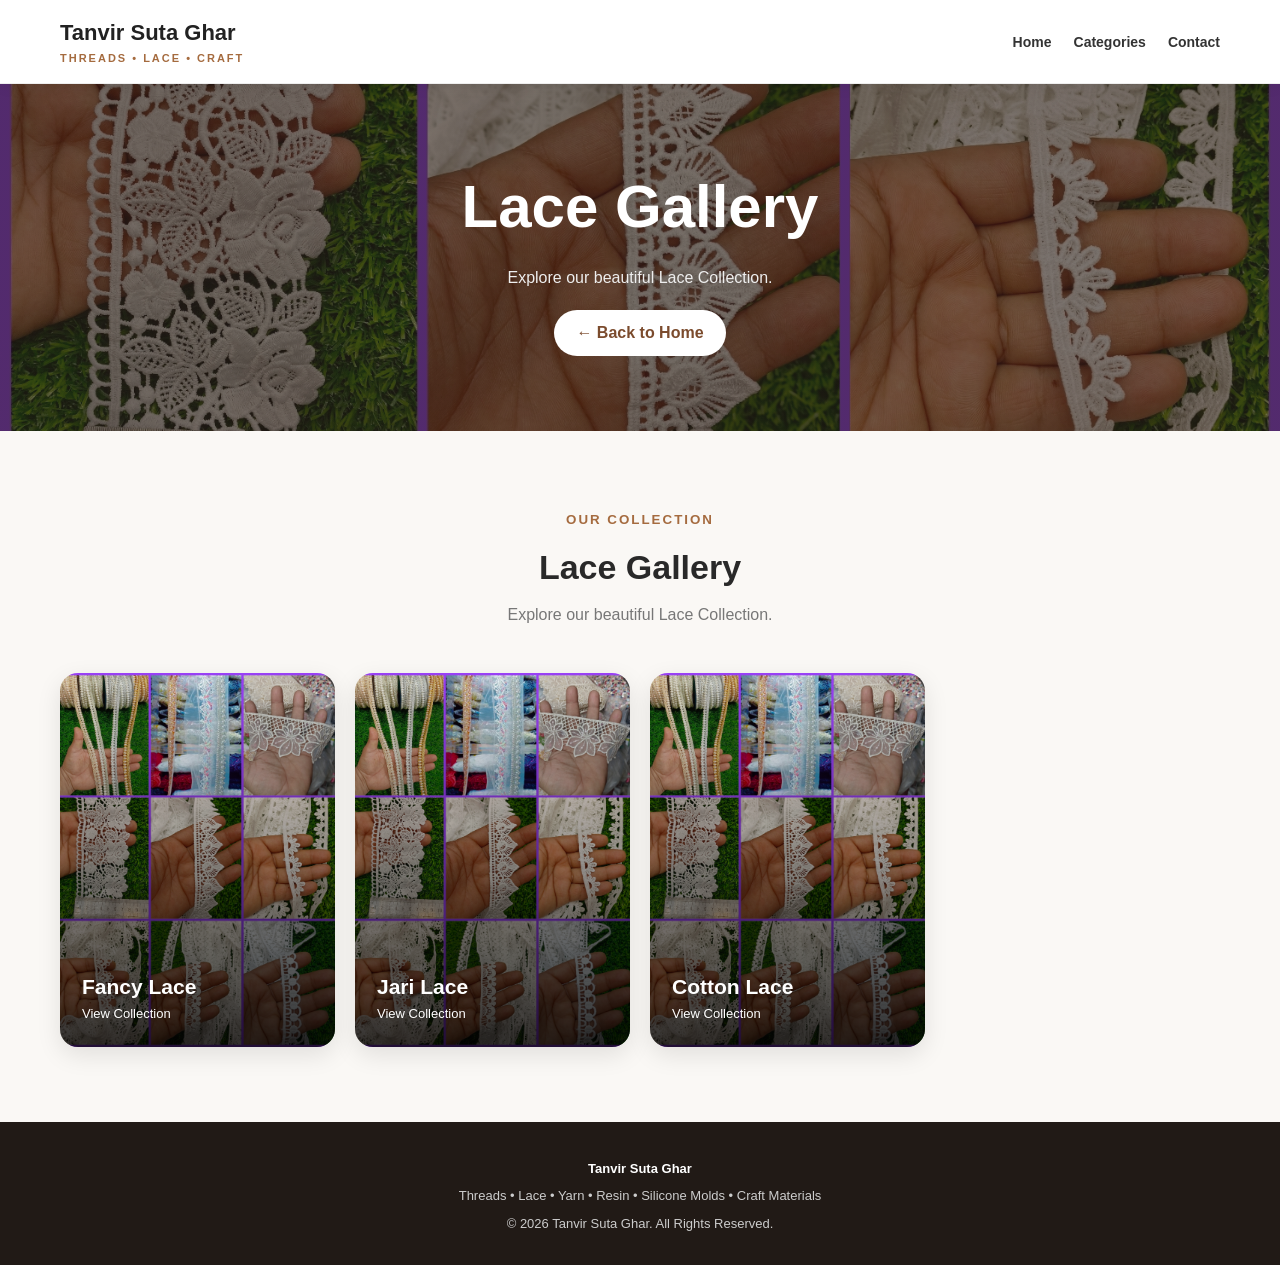
==== category.html @ 98649071 "Create category.html" ====
<!DOCTYPE html>
<html lang="en">

<head>

<meta charset="UTF-8">

<meta name="viewport"
content="width=device-width, initial-scale=1.0">

<title>Tanvir Suta Ghar</title>

<link rel="stylesheet" href="style.css">

</head>


<body>


<header>

<nav class="navbar">

<a href="index.html" class="logo">

Tanvir Suta Ghar

<span>
THREADS • LACE • CRAFT
</span>

</a>


<ul class="nav-links">

<li>
<a href="index.html">
Home
</a>
</li>

<li>
<a href="index.html#categories">
Categories
</a>
</li>

<li>
<a href="index.html#contact">
Contact
</a>
</li>

</ul>

</nav>

</header>



<section class="page-hero">

<h1 id="pageTitle">
Collection
</h1>

<p id="pageDescription">
Explore our product collection.
</p>

<a href="index.html"
class="back-btn">

← Back to Home

</a>

</section>



<section class="section">


<div class="section-title">

<small>
OUR COLLECTION
</small>

<h2 id="galleryTitle">
Products
</h2>

<p id="galleryDescription">
Explore our products.
</p>

</div>



<div
id="subCategories"
class="category-grid">
</div>



<div
id="gallery"
class="gallery-grid">
</div>


</section>



<footer>

<p>
<strong>
Tanvir Suta Ghar
</strong>
</p>

<p>
Threads • Lace • Yarn • Resin •
Silicone Molds • Craft Materials
</p>

<p>
© 2026 Tanvir Suta Ghar.
All Rights Reserved.
</p>

</footer>



<script>


const params =
new URLSearchParams(window.location.search);

const category =
params.get("cat") || "lace";


const data = {


lace: {

title:"Lace Gallery",

description:
"Explore our beautiful Lace Collection.",

sub:true

},


thread: {

title:"Thread & Yarn",

description:
"Explore our Thread and Yarn collection.",

folder:"thread"

},


resin: {

title:"Resin Materials",

description:
"Explore our Resin Materials collection.",

folder:"resin"

},


silicone: {

title:"Silicone Molds",

description:
"Explore our Silicone Mold collection.",

folder:"silicone"

},


flowers: {

title:"Artificial Flowers",

description:
"Explore our Artificial Flowers collection.",

folder:"flowers"

},


craft: {

title:"Craft Materials",

description:
"Explore our Craft Materials collection.",

folder:"craft"

},


candle: {

title:"Candle Materials",

description:
"Explore our Candle Making Materials.",

folder:"candle"

},


gypsum: {

title:"Gypsum Items",

description:
"Explore our Gypsum Items and Molds.",

folder:"gypsum"

},


"fancy-lace": {

title:"Fancy Lace",

description:
"Beautiful Fancy Lace collection.",

folder:"lace/fancy"

},


"jari-lace": {

title:"Jari Lace",

description:
"Beautiful Jari Lace collection.",

folder:"lace/jari"

},


"cotton-lace": {

title:"Cotton Lace",

description:
"Beautiful Cotton Lace collection.",

folder:"lace/cotton"

}


};


const current =
data[category] || data.lace;


document.getElementById("pageTitle")
.innerText=current.title;


document.getElementById("pageDescription")
.innerText=current.description;


document.getElementById("galleryTitle")
.innerText=current.title;


document.getElementById("galleryDescription")
.innerText=current.description;



const sub =
document.getElementById("subCategories");


const gallery =
document.getElementById("gallery");



if(current.sub){

sub.innerHTML=`


<a
href="category.html?cat=fancy-lace"
class="category-card">

<img
src="images/lace.jpg"
alt="Fancy Lace">

<div class="category-overlay">

<h3>
Fancy Lace
</h3>

<p>
View Collection
</p>

</div>

</a>



<a
href="category.html?cat=jari-lace"
class="category-card">

<img
src="images/lace.jpg"
alt="Jari Lace">

<div class="category-overlay">

<h3>
Jari Lace
</h3>

<p>
View Collection
</p>

</div>

</a>



<a
href="category.html?cat=cotton-lace"
class="category-card">

<img
src="images/lace.jpg"
alt="Cotton Lace">

<div class="category-overlay">

<h3>
Cotton Lace
</h3>

<p>
View Collection
</p>

</div>

</a>

`;

}else{


sub.style.display="none";


gallery.innerHTML=`


<div class="gallery-card">

<img
src="images/${current.folder === "lace/fancy" || current.folder === "lace/jari" || current.folder === "lace/cotton" ? "lace.jpg" : current.folder === "thread" ? "milk_cotton.jpg" : current.folder === "resin" ? "resin.jpg" : current.folder === "silicone" ? "silicon_mold.jpg" : current.folder === "flowers" ? "flowers.jpg" : current.folder === "craft" ? "lace.jpg" : current.folder === "candle" ? "resin.jpg" : "silicon_mold.jpg"}"
alt="${current.title}">

<div class="gallery-info">

<h3>
${current.title}
</h3>

<p>
Product gallery will appear here.
</p>

</div>

</div>

`;

}


</script>


</body>

</html>
---- style.css ----
*{
margin:0;
padding:0;
box-sizing:border-box;
}

html{
scroll-behavior:smooth;
}

body{
font-family:Arial,Helvetica,sans-serif;
background:#faf8f5;
color:#292929;
line-height:1.6;
}

header{
position:sticky;
top:0;
z-index:1000;
background:rgba(255,255,255,.97);
border-bottom:1px solid #eee;
box-shadow:0 2px 15px rgba(0,0,0,.06);
}

.navbar{
max-width:1200px;
margin:auto;
padding:15px 20px;
display:flex;
align-items:center;
justify-content:space-between;
}

.logo{
text-decoration:none;
color:#222;
font-size:22px;
font-weight:800;
}

.logo span{
display:block;
color:#a56b3f;
font-size:11px;
letter-spacing:2px;
}

.nav-links{
display:flex;
gap:22px;
list-style:none;
}

.nav-links a{
text-decoration:none;
color:#333;
font-size:14px;
font-weight:600;
}

.nav-links a:hover{
color:#a56b3f;
}


/* HERO */

.hero{
min-height:570px;
display:flex;
align-items:center;

background:
linear-gradient(rgba(40,30,25,.55),rgba(40,30,25,.55)),
url("images/lace.jpg") center/cover no-repeat;
}

.hero-content{
width:100%;
max-width:1200px;
margin:auto;
padding:80px 20px;
color:white;
}

.hero-content small{
font-size:13px;
letter-spacing:3px;
text-transform:uppercase;
}

.hero h1{
font-size:clamp(40px,7vw,75px);
line-height:1.05;
margin:15px 0;
}

.hero h1 span{
color:#f0c39e;
}

.hero p{
max-width:600px;
font-size:17px;
margin-bottom:30px;
}


/* BUTTON */

.btn{
display:inline-block;
text-decoration:none;
padding:13px 25px;
border-radius:30px;
font-weight:bold;
margin-right:8px;
margin-bottom:8px;
}

.btn-primary{
background:#a56b3f;
color:white;
}

.btn-light{
background:white;
color:#333;
}


/* SECTION */

.section{
max-width:1200px;
margin:auto;
padding:75px 20px;
}

.section-title{
text-align:center;
margin-bottom:45px;
}

.section-title small{
color:#a56b3f;
font-weight:bold;
letter-spacing:2px;
text-transform:uppercase;
}

.section-title h2{
font-size:34px;
margin:8px 0;
}

.section-title p{
color:#777;
max-width:650px;
margin:auto;
}


/* CATEGORY */

.category-grid{
display:grid;
grid-template-columns:repeat(4,1fr);
gap:20px;
}

.category-card{
position:relative;
min-height:220px;
border-radius:18px;
overflow:hidden;
text-decoration:none;
color:white;
box-shadow:0 8px 25px rgba(0,0,0,.1);
}

.category-card img{
width:100%;
height:100%;
min-height:220px;
object-fit:cover;
transition:.5s;
}

.category-card:hover img{
transform:scale(1.08);
}

.category-overlay{
position:absolute;
inset:0;
display:flex;
flex-direction:column;
justify-content:flex-end;
padding:22px;

background:
linear-gradient(
transparent,
rgba(0,0,0,.78)
);
}

.category-overlay h3{
font-size:21px;
}

.category-overlay p{
font-size:13px;
}


/* PRODUCTS */

.product-grid{
display:grid;
grid-template-columns:repeat(4,1fr);
gap:20px;
}

.product-card{
background:white;
border-radius:16px;
overflow:hidden;
border:1px solid #eee;
box-shadow:0 5px 20px rgba(0,0,0,.05);
text-decoration:none;
color:#222;
}

.product-card img{
width:100%;
height:220px;
object-fit:cover;
}

.product-info{
padding:17px;
}

.product-info h3{
font-size:17px;
margin-bottom:5px;
}

.product-info p{
font-size:13px;
color:#777;
}


/* FEATURES */

.features{
display:grid;
grid-template-columns:repeat(3,1fr);
gap:20px;
}

.feature{
text-align:center;
background:white;
padding:30px 20px;
border-radius:16px;
border:1px solid #eee;
}

.feature-icon{
font-size:35px;
margin-bottom:10px;
}

.feature h3{
margin-bottom:8px;
}

.feature p{
color:#777;
font-size:14px;
}


/* ABOUT */

.about{
background:white;
}

.about-box{
max-width:850px;
margin:auto;
text-align:center;
}

.about-box small{
color:#a56b3f;
font-weight:bold;
letter-spacing:2px;
}

.about-box h2{
font-size:34px;
margin:10px 0 20px;
}

.about-box p{
color:#666;
margin-bottom:15px;
}


/* CONTACT */

.contact-box{
background:#30251f;
color:white;
border-radius:25px;
padding:55px 25px;
text-align:center;
}

.contact-box h2{
font-size:34px;
margin-bottom:10px;
}

.contact-box p{
color:#ddd;
margin-bottom:25px;
}

.contact-buttons a{
display:inline-block;
text-decoration:none;
padding:12px 22px;
border-radius:30px;
margin:5px;
font-weight:bold;
}

.whatsapp{
background:#25D366;
color:white;
}

.facebook{
background:#1877F2;
color:white;
}


/* CATEGORY PAGE */

.page-hero{
background:
linear-gradient(rgba(40,30,25,.62),rgba(40,30,25,.62)),
url("images/lace.jpg") center/cover no-repeat;

padding:75px 20px;
color:white;
text-align:center;
}

.page-hero h1{
font-size:clamp(35px,6vw,60px);
margin-bottom:10px;
}

.page-hero p{
max-width:700px;
margin:auto;
color:#eee;
}

.back-btn{
display:inline-block;
margin-top:20px;
padding:10px 22px;
background:white;
color:#7b4b2d;
border-radius:25px;
text-decoration:none;
font-weight:bold;
}


/* GALLERY */

.gallery-grid{
display:grid;
grid-template-columns:repeat(4,1fr);
gap:20px;
}

.gallery-card{
background:white;
border-radius:16px;
overflow:hidden;
border:1px solid #eee;
box-shadow:0 5px 20px rgba(0,0,0,.05);
}

.gallery-card img{
width:100%;
height:240px;
object-fit:cover;
display:block;
}

.gallery-info{
padding:15px;
}

.gallery-info h3{
font-size:16px;
}

.gallery-info p{
font-size:13px;
color:#777;
}


/* FOOTER */

footer{
background:#211a16;
color:#ccc;
text-align:center;
padding:30px 20px;
}

footer strong{
color:white;
}

footer p{
font-size:13px;
margin-top:7px;
}


/* MOBILE */

@media(max-width:900px){

.category-grid,
.product-grid,
.gallery-grid{
grid-template-columns:repeat(2,1fr);
}

.features{
grid-template-columns:1fr;
}

.nav-links{
display:none;
}

}


@media(max-width:600px){

.hero{
min-height:520px;
}

.hero-content{
padding:60px 20px;
}

.hero h1{
font-size:44px;
}

.hero p{
font-size:15px;
}

.section{
padding:55px 15px;
}

.section-title h2{
font-size:28px;
}

.category-grid,
.product-grid,
.gallery-grid{
grid-template-columns:1fr 1fr;
gap:12px;
}

.category-card,
.category-card img{
min-height:180px;
}

.category-overlay{
padding:14px;
}

.category-overlay h3{
font-size:16px;
}

.category-overlay p{
font-size:11px;
}

.product-card img,
.gallery-card img{
height:160px;
}

}
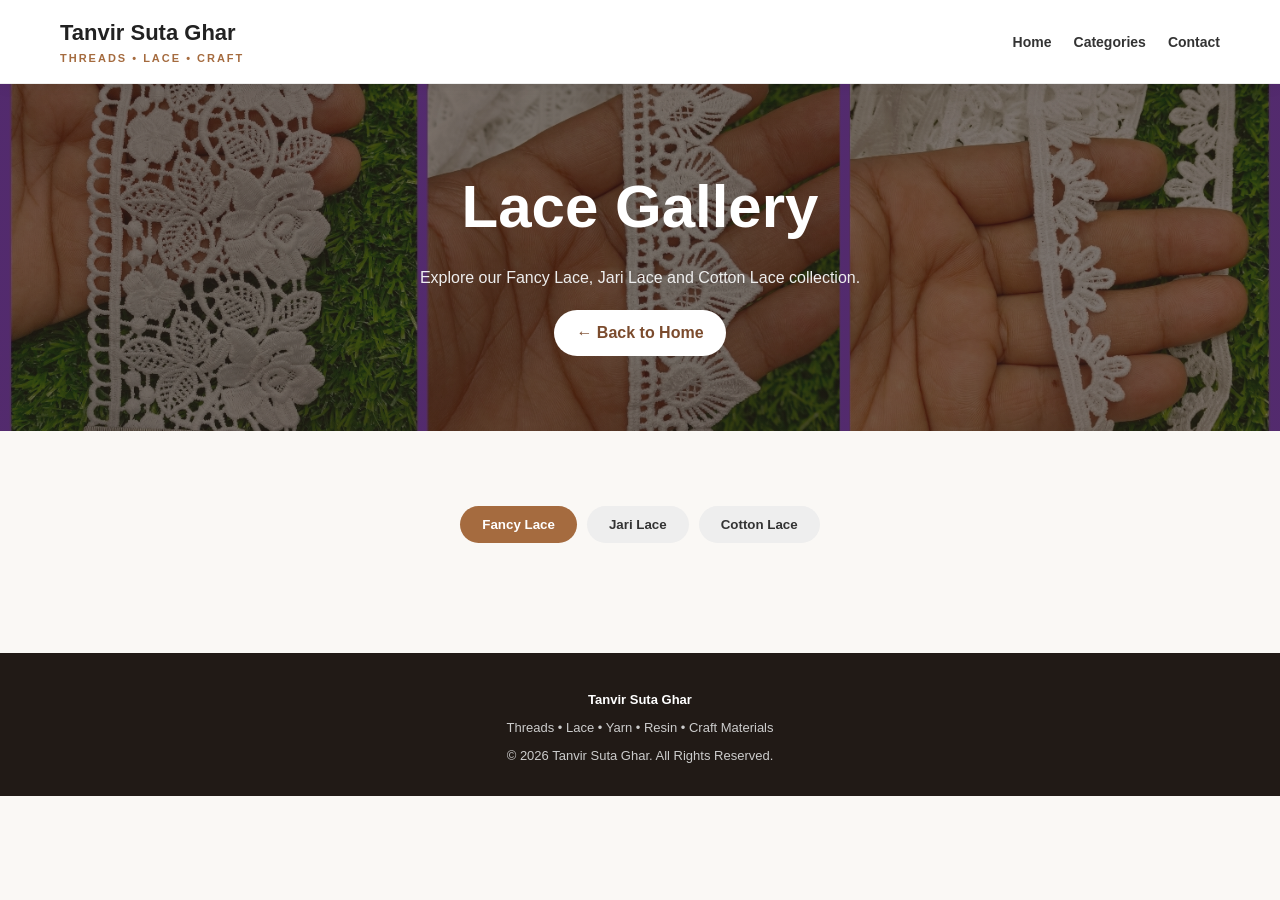
==== commit 5299502f: "Update category.html" ====
--- a/category.html
+++ b/category.html
@@ -1,16 +1,110 @@
 <!DOCTYPE html>
 <html lang="en">
-
 <head>
 
 <meta charset="UTF-8">
-
-<meta name="viewport"
-content="width=device-width, initial-scale=1.0">
-
-<title>Tanvir Suta Ghar</title>
+<meta name="viewport" content="width=device-width, initial-scale=1.0">
+
+<title>Lace Gallery | Tanvir Suta Ghar</title>
 
 <link rel="stylesheet" href="style.css">
+
+<style>
+
+.lace-tabs{
+display:flex;
+justify-content:center;
+flex-wrap:wrap;
+gap:10px;
+margin-bottom:35px;
+}
+
+.lace-tab{
+border:0;
+background:#eee;
+color:#333;
+padding:11px 22px;
+border-radius:25px;
+cursor:pointer;
+font-weight:bold;
+}
+
+.lace-tab.active{
+background:#a56b3f;
+color:white;
+}
+
+.lace-gallery{
+display:grid;
+grid-template-columns:repeat(4,1fr);
+gap:18px;
+}
+
+.lace-item{
+background:white;
+border-radius:15px;
+overflow:hidden;
+box-shadow:0 5px 18px rgba(0,0,0,.08);
+border:1px solid #eee;
+}
+
+.lace-item img{
+width:100%;
+height:240px;
+object-fit:cover;
+display:block;
+cursor:pointer;
+}
+
+.lace-info{
+padding:14px;
+}
+
+.lace-info h3{
+font-size:16px;
+margin-bottom:4px;
+}
+
+.lace-info p{
+font-size:13px;
+color:#777;
+}
+
+.empty{
+grid-column:1/-1;
+text-align:center;
+padding:50px 20px;
+background:white;
+border-radius:15px;
+color:#777;
+}
+
+@media(max-width:900px){
+.lace-gallery{
+grid-template-columns:repeat(3,1fr);
+}
+}
+
+@media(max-width:600px){
+.lace-gallery{
+grid-template-columns:repeat(2,1fr);
+gap:10px;
+}
+
+.lace-item img{
+height:180px;
+}
+
+.lace-info{
+padding:10px;
+}
+
+.lace-info h3{
+font-size:14px;
+}
+}
+
+</style>
 
 </head>
 
@@ -32,408 +126,272 @@
 
 </a>
 
-
 <ul class="nav-links">
 
 <li>
-<a href="index.html">
-Home
+<a href="index.html">Home</a>
+</li>
+
+<li>
+<a href="index.html#categories">Categories</a>
+</li>
+
+<li>
+<a href="index.html#contact">Contact</a>
+</li>
+
+</ul>
+
+</nav>
+
+</header>
+
+
+<section class="page-hero">
+
+<h1>Lace Gallery</h1>
+
+<p>
+Explore our Fancy Lace, Jari Lace and Cotton Lace collection.
+</p>
+
+<a href="index.html" class="back-btn">
+← Back to Home
 </a>
-</li>
-
-<li>
-<a href="index.html#categories">
-Categories
-</a>
-</li>
-
-<li>
-<a href="index.html#contact">
-Contact
-</a>
-</li>
-
-</ul>
-
-</nav>
-
-</header>
-
-
-
-<section class="page-hero">
-
-<h1 id="pageTitle">
-Collection
-</h1>
-
-<p id="pageDescription">
-Explore our product collection.
-</p>
-
-<a href="index.html"
-class="back-btn">
-
-← Back to Home
-
-</a>
 
 </section>
 
 
-
 <section class="section">
 
 
-<div class="section-title">
-
-<small>
-OUR COLLECTION
-</small>
-
-<h2 id="galleryTitle">
-Products
-</h2>
-
-<p id="galleryDescription">
-Explore our products.
-</p>
+<div class="lace-tabs">
+
+<button class="lace-tab active"
+onclick="showLace('fancy',this)">
+Fancy Lace
+</button>
+
+<button class="lace-tab"
+onclick="showLace('jari',this)">
+Jari Lace
+</button>
+
+<button class="lace-tab"
+onclick="showLace('cotton',this)">
+Cotton Lace
+</button>
 
 </div>
 
 
-
 <div
-id="subCategories"
-class="category-grid">
+id="laceGallery"
+class="lace-gallery">
 </div>
 
 
-
-<div
-id="gallery"
-class="gallery-grid">
+</section>
+
+
+<footer>
+
+<p>
+<strong>Tanvir Suta Ghar</strong>
+</p>
+
+<p>
+Threads • Lace • Yarn • Resin • Craft Materials
+</p>
+
+<p>
+© 2026 Tanvir Suta Ghar. All Rights Reserved.
+</p>
+
+</footer>
+
+
+
+<script>
+
+
+/*
+========================================
+LACE PRODUCT LIST
+========================================
+
+শুধু এখানে নতুন ছবির নাম যোগ করবে।
+
+Example:
+
+"fancy-001.jpg"
+
+ছবিটি থাকতে হবে:
+
+images/lace/fancy/fancy-001.jpg
+*/
+
+
+const laceProducts = {
+
+
+fancy: [
+
+{
+image:"fancy-001.jpg",
+name:"Fancy Lace 001",
+price:"Contact for Price"
+},
+
+{
+image:"fancy-002.jpg",
+name:"Fancy Lace 002",
+price:"Contact for Price"
+},
+
+{
+image:"fancy-003.jpg",
+name:"Fancy Lace 003",
+price:"Contact for Price"
+}
+
+],
+
+
+jari: [
+
+{
+image:"jari-001.jpg",
+name:"Jari Lace 001",
+price:"Contact for Price"
+},
+
+{
+image:"jari-002.jpg",
+name:"Jari Lace 002",
+price:"Contact for Price"
+}
+
+],
+
+
+cotton: [
+
+{
+image:"cotton-001.jpg",
+name:"Cotton Lace 001",
+price:"Contact for Price"
+},
+
+{
+image:"cotton-002.jpg",
+name:"Cotton Lace 002",
+price:"Contact for Price"
+}
+
+]
+
+};
+
+
+
+function showLace(type,button){
+
+
+document
+.querySelectorAll(".lace-tab")
+.forEach(function(tab){
+
+tab.classList.remove("active");
+
+});
+
+
+button.classList.add("active");
+
+
+const gallery =
+document.getElementById("laceGallery");
+
+
+const products =
+laceProducts[type];
+
+
+if(!products || products.length===0){
+
+gallery.innerHTML=`
+
+<div class="empty">
+
+<h3>No products added yet.</h3>
+
+<p>
+Product images will appear here.
+</p>
+
 </div>
 
-
-</section>
-
-
-
-<footer>
-
-<p>
-<strong>
-Tanvir Suta Ghar
-</strong>
-</p>
-
-<p>
-Threads • Lace • Yarn • Resin •
-Silicone Molds • Craft Materials
-</p>
-
-<p>
-© 2026 Tanvir Suta Ghar.
-All Rights Reserved.
-</p>
-
-</footer>
-
-
-
-<script>
-
-
-const params =
-new URLSearchParams(window.location.search);
-
-const category =
-params.get("cat") || "lace";
-
-
-const data = {
-
-
-lace: {
-
-title:"Lace Gallery",
-
-description:
-"Explore our beautiful Lace Collection.",
-
-sub:true
-
-},
-
-
-thread: {
-
-title:"Thread & Yarn",
-
-description:
-"Explore our Thread and Yarn collection.",
-
-folder:"thread"
-
-},
-
-
-resin: {
-
-title:"Resin Materials",
-
-description:
-"Explore our Resin Materials collection.",
-
-folder:"resin"
-
-},
-
-
-silicone: {
-
-title:"Silicone Molds",
-
-description:
-"Explore our Silicone Mold collection.",
-
-folder:"silicone"
-
-},
-
-
-flowers: {
-
-title:"Artificial Flowers",
-
-description:
-"Explore our Artificial Flowers collection.",
-
-folder:"flowers"
-
-},
-
-
-craft: {
-
-title:"Craft Materials",
-
-description:
-"Explore our Craft Materials collection.",
-
-folder:"craft"
-
-},
-
-
-candle: {
-
-title:"Candle Materials",
-
-description:
-"Explore our Candle Making Materials.",
-
-folder:"candle"
-
-},
-
-
-gypsum: {
-
-title:"Gypsum Items",
-
-description:
-"Explore our Gypsum Items and Molds.",
-
-folder:"gypsum"
-
-},
-
-
-"fancy-lace": {
-
-title:"Fancy Lace",
-
-description:
-"Beautiful Fancy Lace collection.",
-
-folder:"lace/fancy"
-
-},
-
-
-"jari-lace": {
-
-title:"Jari Lace",
-
-description:
-"Beautiful Jari Lace collection.",
-
-folder:"lace/jari"
-
-},
-
-
-"cotton-lace": {
-
-title:"Cotton Lace",
-
-description:
-"Beautiful Cotton Lace collection.",
-
-folder:"lace/cotton"
-
-}
-
-
-};
-
-
-const current =
-data[category] || data.lace;
-
-
-document.getElementById("pageTitle")
-.innerText=current.title;
-
-
-document.getElementById("pageDescription")
-.innerText=current.description;
-
-
-document.getElementById("galleryTitle")
-.innerText=current.title;
-
-
-document.getElementById("galleryDescription")
-.innerText=current.description;
-
-
-
-const sub =
-document.getElementById("subCategories");
-
-
-const gallery =
-document.getElementById("gallery");
-
-
-
-if(current.sub){
-
-sub.innerHTML=`
-
-
-<a
-href="category.html?cat=fancy-lace"
-class="category-card">
+`;
+
+return;
+
+}
+
+
+gallery.innerHTML="";
+
+
+products.forEach(function(product){
+
+
+const card=document.createElement("div");
+
+card.className="lace-item";
+
+
+card.innerHTML=`
 
 <img
-src="images/lace.jpg"
-alt="Fancy Lace">
-
-<div class="category-overlay">
+src="images/lace/${type}/${product.image}"
+alt="${product.name}"
+onclick="window.open(this.src,'_blank')"
+onerror="this.parentElement.style.display='none'"
+>
+
+
+<div class="lace-info">
 
 <h3>
-Fancy Lace
+${product.name}
 </h3>
 
 <p>
-View Collection
+${product.price}
 </p>
 
 </div>
 
-</a>
-
-
-
-<a
-href="category.html?cat=jari-lace"
-class="category-card">
-
-<img
-src="images/lace.jpg"
-alt="Jari Lace">
-
-<div class="category-overlay">
-
-<h3>
-Jari Lace
-</h3>
-
-<p>
-View Collection
-</p>
-
-</div>
-
-</a>
-
-
-
-<a
-href="category.html?cat=cotton-lace"
-class="category-card">
-
-<img
-src="images/lace.jpg"
-alt="Cotton Lace">
-
-<div class="category-overlay">
-
-<h3>
-Cotton Lace
-</h3>
-
-<p>
-View Collection
-</p>
-
-</div>
-
-</a>
-
 `;
 
-}else{
-
-
-sub.style.display="none";
-
-
-gallery.innerHTML=`
-
-
-<div class="gallery-card">
-
-<img
-src="images/${current.folder === "lace/fancy" || current.folder === "lace/jari" || current.folder === "lace/cotton" ? "lace.jpg" : current.folder === "thread" ? "milk_cotton.jpg" : current.folder === "resin" ? "resin.jpg" : current.folder === "silicone" ? "silicon_mold.jpg" : current.folder === "flowers" ? "flowers.jpg" : current.folder === "craft" ? "lace.jpg" : current.folder === "candle" ? "resin.jpg" : "silicon_mold.jpg"}"
-alt="${current.title}">
-
-<div class="gallery-info">
-
-<h3>
-${current.title}
-</h3>
-
-<p>
-Product gallery will appear here.
-</p>
-
-</div>
-
-</div>
-
-`;
-
-}
+
+gallery.appendChild(card);
+
+
+});
+
+
+}
+
+
+showLace(
+"fancy",
+document.querySelector(".lace-tab")
+);
 
 
 </script>
 
 
 </body>
-
 </html>
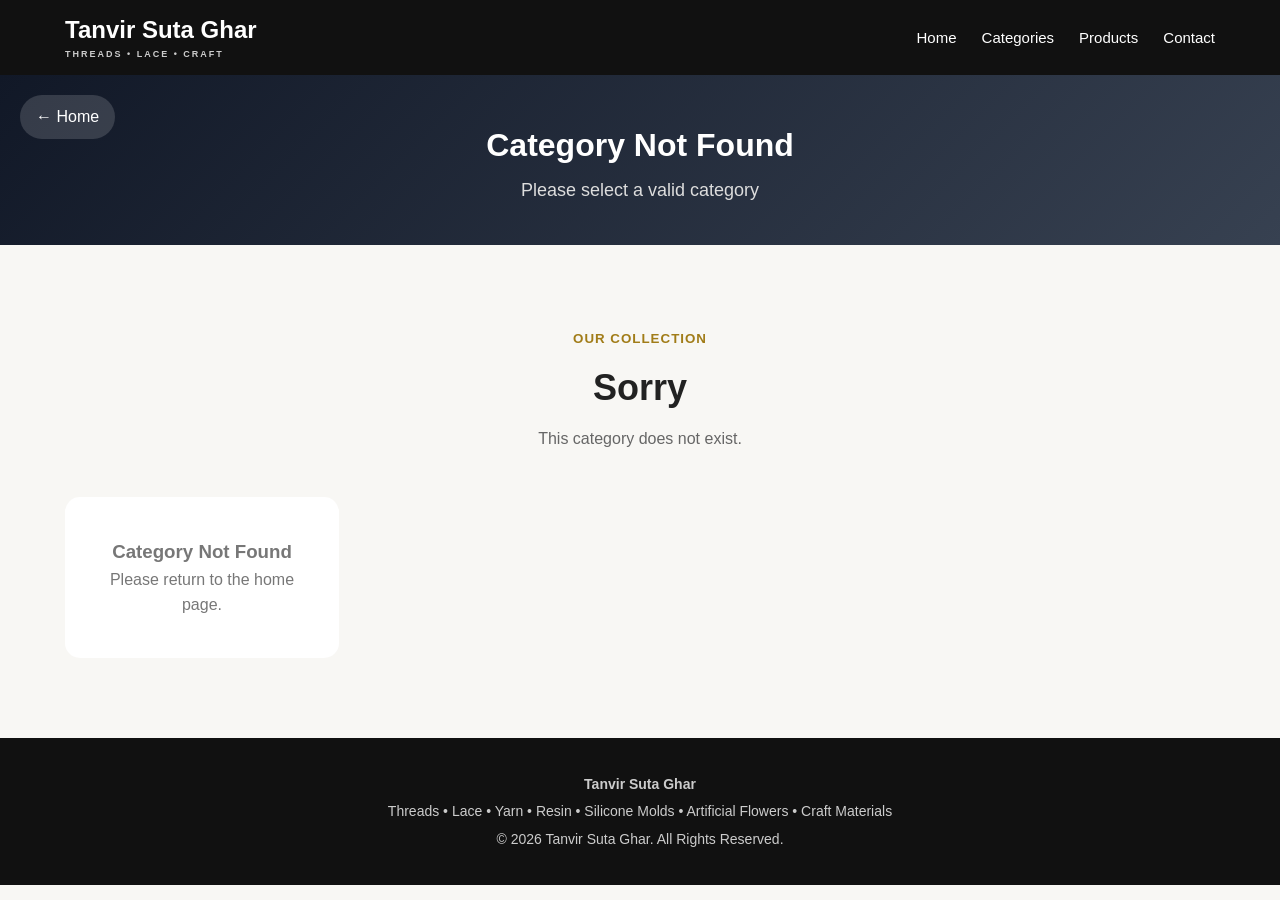
==== commit a7984b99: "Update category.html" ====
--- a/category.html
+++ b/category.html
@@ -1,116 +1,27 @@
 <!DOCTYPE html>
 <html lang="en">
+
 <head>
 
 <meta charset="UTF-8">
 <meta name="viewport" content="width=device-width, initial-scale=1.0">
 
-<title>Lace Gallery | Tanvir Suta Ghar</title>
+<title>Products | Tanvir Suta Ghar</title>
+
+<meta name="description"
+content="Tanvir Suta Ghar product collection - Threads, Yarn, Resin, Silicone Molds, Artificial Flowers, Craft Materials, Candle Materials and Gypsum Items.">
 
 <link rel="stylesheet" href="style.css">
 
-<style>
-
-.lace-tabs{
-display:flex;
-justify-content:center;
-flex-wrap:wrap;
-gap:10px;
-margin-bottom:35px;
-}
-
-.lace-tab{
-border:0;
-background:#eee;
-color:#333;
-padding:11px 22px;
-border-radius:25px;
-cursor:pointer;
-font-weight:bold;
-}
-
-.lace-tab.active{
-background:#a56b3f;
-color:white;
-}
-
-.lace-gallery{
-display:grid;
-grid-template-columns:repeat(4,1fr);
-gap:18px;
-}
-
-.lace-item{
-background:white;
-border-radius:15px;
-overflow:hidden;
-box-shadow:0 5px 18px rgba(0,0,0,.08);
-border:1px solid #eee;
-}
-
-.lace-item img{
-width:100%;
-height:240px;
-object-fit:cover;
-display:block;
-cursor:pointer;
-}
-
-.lace-info{
-padding:14px;
-}
-
-.lace-info h3{
-font-size:16px;
-margin-bottom:4px;
-}
-
-.lace-info p{
-font-size:13px;
-color:#777;
-}
-
-.empty{
-grid-column:1/-1;
-text-align:center;
-padding:50px 20px;
-background:white;
-border-radius:15px;
-color:#777;
-}
-
-@media(max-width:900px){
-.lace-gallery{
-grid-template-columns:repeat(3,1fr);
-}
-}
-
-@media(max-width:600px){
-.lace-gallery{
-grid-template-columns:repeat(2,1fr);
-gap:10px;
-}
-
-.lace-item img{
-height:180px;
-}
-
-.lace-info{
-padding:10px;
-}
-
-.lace-info h3{
-font-size:14px;
-}
-}
-
-</style>
-
 </head>
 
 
 <body>
 
+
+<!-- =========================
+     NAVIGATION
+========================= -->
 
 <header>
 
@@ -126,6 +37,7 @@
 
 </a>
 
+
 <ul class="nav-links">
 
 <li>
@@ -137,6 +49,10 @@
 </li>
 
 <li>
+<a href="index.html#products">Products</a>
+</li>
+
+<li>
 <a href="index.html#contact">Contact</a>
 </li>
 
@@ -147,53 +63,71 @@
 </header>
 
 
-<section class="page-hero">
-
-<h1>Lace Gallery</h1>
-
-<p>
-Explore our Fancy Lace, Jari Lace and Cotton Lace collection.
-</p>
+
+<!-- =========================
+     PAGE HERO
+========================= -->
+
+<section class="gallery-header">
 
 <a href="index.html" class="back-btn">
-← Back to Home
+← Home
 </a>
 
+<h1 id="pageTitle">
+Product Collection
+</h1>
+
+<p id="pageSubtitle">
+Tanvir Suta Ghar
+</p>
+
 </section>
 
 
+
+<!-- =========================
+     PRODUCTS
+========================= -->
+
 <section class="section">
 
 
-<div class="lace-tabs">
-
-<button class="lace-tab active"
-onclick="showLace('fancy',this)">
-Fancy Lace
-</button>
-
-<button class="lace-tab"
-onclick="showLace('jari',this)">
-Jari Lace
-</button>
-
-<button class="lace-tab"
-onclick="showLace('cotton',this)">
-Cotton Lace
-</button>
-
-</div>
-
-
-<div
-id="laceGallery"
-class="lace-gallery">
+<div class="section-title">
+
+<small>Our Collection</small>
+
+<h2 id="collectionTitle">
+Products
+</h2>
+
+<p id="collectionDescription">
+Explore our product collection.
+</p>
+
+</div>
+
+
+
+<div id="productGallery" class="lace-grid">
+
+<div class="empty-category">
+
+Loading products...
+
+</div>
+
 </div>
 
 
 </section>
 
 
+
+<!-- =========================
+     FOOTER
+========================= -->
+
 <footer>
 
 <p>
@@ -201,7 +135,8 @@
 </p>
 
 <p>
-Threads • Lace • Yarn • Resin • Craft Materials
+Threads • Lace • Yarn • Resin • Silicone Molds •
+Artificial Flowers • Craft Materials
 </p>
 
 <p>
@@ -215,119 +150,287 @@
 <script>
 
 
-/*
-========================================
-LACE PRODUCT LIST
-========================================
-
-শুধু এখানে নতুন ছবির নাম যোগ করবে।
-
-Example:
-
-"fancy-001.jpg"
-
-ছবিটি থাকতে হবে:
-
-images/lace/fancy/fancy-001.jpg
-*/
-
-
-const laceProducts = {
-
-
-fancy: [
-
+/* =========================================
+   CATEGORY INFORMATION
+========================================= */
+
+
+const categoryData = {
+
+thread: {
+
+title: "Thread & Yarn",
+
+description:
+"Explore our collection of quality threads and yarn.",
+
+folder:
+"thread"
+
+},
+
+
+resin: {
+
+title: "Resin Materials",
+
+description:
+"Quality materials for resin crafts and creative work.",
+
+folder:
+"resin"
+
+},
+
+
+silicone: {
+
+title: "Silicone Molds",
+
+description:
+"Different shapes and designs for creative projects.",
+
+folder:
+"silicone"
+
+},
+
+
+flowers: {
+
+title: "Artificial Flowers",
+
+description:
+"Beautiful decorative artificial flowers.",
+
+folder:
+"flowers"
+
+},
+
+
+craft: {
+
+title: "Craft Materials",
+
+description:
+"Creative materials for your craft projects.",
+
+folder:
+"craft"
+
+},
+
+
+candle: {
+
+title: "Candle Materials",
+
+description:
+"Materials and supplies for creative candle making.",
+
+folder:
+"candle"
+
+},
+
+
+gypsum: {
+
+title: "Gypsum Items",
+
+description:
+"Molds and decorative gypsum items.",
+
+folder:
+"gypsum"
+
+}
+
+};
+
+
+
+/* =========================================
+   GET CATEGORY FROM URL
+========================================= */
+
+
+const params =
+new URLSearchParams(window.location.search);
+
+const category =
+params.get("cat");
+
+
+const data =
+categoryData[category];
+
+
+
+/* =========================================
+   INVALID CATEGORY
+========================================= */
+
+
+if(!data){
+
+document.getElementById("pageTitle").textContent =
+"Category Not Found";
+
+document.getElementById("pageSubtitle").textContent =
+"Please select a valid category";
+
+document.getElementById("collectionTitle").textContent =
+"Sorry";
+
+document.getElementById("collectionDescription").textContent =
+"This category does not exist.";
+
+document.getElementById("productGallery").innerHTML = `
+
+<div class="empty-category">
+
+<h3>Category Not Found</h3>
+
+<p>
+Please return to the home page.
+</p>
+
+</div>
+
+`;
+
+}
+
+
+
+/* =========================================
+   LOAD CATEGORY
+========================================= */
+
+
+else{
+
+
+document.title =
+data.title + " | Tanvir Suta Ghar";
+
+
+document.getElementById("pageTitle").textContent =
+data.title;
+
+
+document.getElementById("pageSubtitle").textContent =
+"Tanvir Suta Ghar";
+
+
+document.getElementById("collectionTitle").textContent =
+data.title;
+
+
+document.getElementById("collectionDescription").textContent =
+data.description;
+
+
+
+loadProducts(
+data.folder
+);
+
+}
+
+
+
+/* =========================================
+   LOAD PRODUCTS FROM GITHUB
+========================================= */
+
+
+async function loadProducts(folder){
+
+const gallery =
+document.getElementById("productGallery");
+
+
+try{
+
+
+const apiUrl =
+`https://api.github.com/repos/Rocky-Rumi/Tanvir-Suta-Ghar-/contents/${folder}`;
+
+
+const response =
+await fetch(apiUrl);
+
+
+if(!response.ok){
+
+throw new Error(
+"Folder not found"
+);
+
+}
+
+
+const files =
+await response.json();
+
+
+
+/* ONLY IMAGE FILES */
+
+const images =
+files
+
+.filter(function(file){
+
+return (
+
+file.type === "file" &&
+
+/\.(jpg|jpeg|png|webp|gif)$/i
+.test(file.name)
+
+);
+
+})
+
+
+
+/* SORT NUMERICALLY */
+
+.sort(function(a,b){
+
+return a.name.localeCompare(
+b.name,
+undefined,
 {
-image:"fancy-001.jpg",
-name:"Fancy Lace 001",
-price:"Contact for Price"
-},
-
-{
-image:"fancy-002.jpg",
-name:"Fancy Lace 002",
-price:"Contact for Price"
-},
-
-{
-image:"fancy-003.jpg",
-name:"Fancy Lace 003",
-price:"Contact for Price"
-}
-
-],
-
-
-jari: [
-
-{
-image:"jari-001.jpg",
-name:"Jari Lace 001",
-price:"Contact for Price"
-},
-
-{
-image:"jari-002.jpg",
-name:"Jari Lace 002",
-price:"Contact for Price"
-}
-
-],
-
-
-cotton: [
-
-{
-image:"cotton-001.jpg",
-name:"Cotton Lace 001",
-price:"Contact for Price"
-},
-
-{
-image:"cotton-002.jpg",
-name:"Cotton Lace 002",
-price:"Contact for Price"
-}
-
-]
-
-};
-
-
-
-function showLace(type,button){
-
-
-document
-.querySelectorAll(".lace-tab")
-.forEach(function(tab){
-
-tab.classList.remove("active");
+numeric:true,
+sensitivity:"base"
+}
+);
 
 });
 
 
-button.classList.add("active");
-
-
-const gallery =
-document.getElementById("laceGallery");
-
-
-const products =
-laceProducts[type];
-
-
-if(!products || products.length===0){
-
-gallery.innerHTML=`
-
-<div class="empty">
-
-<h3>No products added yet.</h3>
-
-<p>
-Product images will appear here.
+
+gallery.innerHTML = "";
+
+
+
+/* NO IMAGE */
+
+if(images.length === 0){
+
+gallery.innerHTML = `
+
+<div class="empty-category">
+
+<h3>No Products Added Yet</h3>
+
+<p>
+Products will appear here when images are uploaded.
 </p>
 
 </div>
@@ -339,35 +442,40 @@
 }
 
 
-gallery.innerHTML="";
-
-
-products.forEach(function(product){
-
-
-const card=document.createElement("div");
-
-card.className="lace-item";
-
-
-card.innerHTML=`
+
+/* =========================================
+   CREATE PRODUCT CARDS
+========================================= */
+
+
+images.forEach(function(file){
+
+
+const card =
+document.createElement("div");
+
+
+card.className =
+"lace-item";
+
+
+card.innerHTML = `
 
 <img
-src="images/lace/${type}/${product.image}"
-alt="${product.name}"
-onclick="window.open(this.src,'_blank')"
-onerror="this.parentElement.style.display='none'"
+src="${file.download_url}"
+alt="${data.title}"
+loading="lazy"
+onclick="openImage('${file.download_url}')"
 >
 
-
 <div class="lace-info">
 
 <h3>
-${product.name}
+${data.title}
 </h3>
 
 <p>
-${product.price}
+Contact for Price
 </p>
 
 </div>
@@ -383,15 +491,50 @@
 
 }
 
-
-showLace(
-"fancy",
-document.querySelector(".lace-tab")
+catch(error){
+
+
+console.error(error);
+
+
+gallery.innerHTML = `
+
+<div class="empty-category">
+
+<h3>Collection Coming Soon</h3>
+
+<p>
+Products will appear here soon.
+</p>
+
+</div>
+
+`;
+
+}
+
+}
+
+
+
+/* =========================================
+   IMAGE VIEW
+========================================= */
+
+
+function openImage(image){
+
+window.open(
+image,
+"_blank"
 );
 
+}
+
 
 </script>
 
 
 </body>
+
 </html>
--- a/style.css
+++ b/style.css
@@ -1,526 +1,766 @@
-*{
-margin:0;
-padding:0;
-box-sizing:border-box;
-}
-
-html{
-scroll-behavior:smooth;
-}
-
-body{
-font-family:Arial,Helvetica,sans-serif;
-background:#faf8f5;
-color:#292929;
-line-height:1.6;
-}
-
-header{
-position:sticky;
-top:0;
-z-index:1000;
-background:rgba(255,255,255,.97);
-border-bottom:1px solid #eee;
-box-shadow:0 2px 15px rgba(0,0,0,.06);
-}
-
-.navbar{
-max-width:1200px;
-margin:auto;
-padding:15px 20px;
-display:flex;
-align-items:center;
-justify-content:space-between;
-}
-
-.logo{
-text-decoration:none;
-color:#222;
-font-size:22px;
-font-weight:800;
-}
-
-.logo span{
-display:block;
-color:#a56b3f;
-font-size:11px;
-letter-spacing:2px;
-}
-
-.nav-links{
-display:flex;
-gap:22px;
-list-style:none;
-}
-
-.nav-links a{
-text-decoration:none;
-color:#333;
-font-size:14px;
-font-weight:600;
-}
-
-.nav-links a:hover{
-color:#a56b3f;
-}
-
-
-/* HERO */
-
-.hero{
-min-height:570px;
-display:flex;
-align-items:center;
-
-background:
-linear-gradient(rgba(40,30,25,.55),rgba(40,30,25,.55)),
-url("images/lace.jpg") center/cover no-repeat;
-}
-
-.hero-content{
-width:100%;
-max-width:1200px;
-margin:auto;
-padding:80px 20px;
-color:white;
-}
-
-.hero-content small{
-font-size:13px;
-letter-spacing:3px;
-text-transform:uppercase;
-}
-
-.hero h1{
-font-size:clamp(40px,7vw,75px);
-line-height:1.05;
-margin:15px 0;
-}
-
-.hero h1 span{
-color:#f0c39e;
-}
-
-.hero p{
-max-width:600px;
-font-size:17px;
-margin-bottom:30px;
-}
-
-
-/* BUTTON */
-
-.btn{
-display:inline-block;
-text-decoration:none;
-padding:13px 25px;
-border-radius:30px;
-font-weight:bold;
-margin-right:8px;
-margin-bottom:8px;
-}
-
-.btn-primary{
-background:#a56b3f;
-color:white;
-}
-
-.btn-light{
-background:white;
-color:#333;
-}
-
-
-/* SECTION */
-
-.section{
-max-width:1200px;
-margin:auto;
-padding:75px 20px;
-}
-
-.section-title{
-text-align:center;
-margin-bottom:45px;
-}
-
-.section-title small{
-color:#a56b3f;
-font-weight:bold;
-letter-spacing:2px;
-text-transform:uppercase;
-}
-
-.section-title h2{
-font-size:34px;
-margin:8px 0;
-}
-
-.section-title p{
-color:#777;
-max-width:650px;
-margin:auto;
-}
-
-
-/* CATEGORY */
-
-.category-grid{
-display:grid;
-grid-template-columns:repeat(4,1fr);
-gap:20px;
-}
-
-.category-card{
-position:relative;
-min-height:220px;
-border-radius:18px;
-overflow:hidden;
-text-decoration:none;
-color:white;
-box-shadow:0 8px 25px rgba(0,0,0,.1);
-}
-
-.category-card img{
-width:100%;
-height:100%;
-min-height:220px;
-object-fit:cover;
-transition:.5s;
-}
-
-.category-card:hover img{
-transform:scale(1.08);
-}
-
-.category-overlay{
-position:absolute;
-inset:0;
-display:flex;
-flex-direction:column;
-justify-content:flex-end;
-padding:22px;
-
-background:
-linear-gradient(
-transparent,
-rgba(0,0,0,.78)
-);
-}
-
-.category-overlay h3{
-font-size:21px;
-}
-
-.category-overlay p{
-font-size:13px;
-}
-
-
-/* PRODUCTS */
-
-.product-grid{
-display:grid;
-grid-template-columns:repeat(4,1fr);
-gap:20px;
-}
-
-.product-card{
-background:white;
-border-radius:16px;
-overflow:hidden;
-border:1px solid #eee;
-box-shadow:0 5px 20px rgba(0,0,0,.05);
-text-decoration:none;
-color:#222;
-}
-
-.product-card img{
-width:100%;
-height:220px;
-object-fit:cover;
-}
-
-.product-info{
-padding:17px;
-}
-
-.product-info h3{
-font-size:17px;
-margin-bottom:5px;
-}
-
-.product-info p{
-font-size:13px;
-color:#777;
-}
-
-
-/* FEATURES */
-
-.features{
-display:grid;
-grid-template-columns:repeat(3,1fr);
-gap:20px;
-}
-
-.feature{
-text-align:center;
-background:white;
-padding:30px 20px;
-border-radius:16px;
-border:1px solid #eee;
-}
-
-.feature-icon{
-font-size:35px;
-margin-bottom:10px;
-}
-
-.feature h3{
-margin-bottom:8px;
-}
-
-.feature p{
-color:#777;
-font-size:14px;
-}
-
-
-/* ABOUT */
-
-.about{
-background:white;
-}
-
-.about-box{
-max-width:850px;
-margin:auto;
-text-align:center;
-}
-
-.about-box small{
-color:#a56b3f;
-font-weight:bold;
-letter-spacing:2px;
-}
-
-.about-box h2{
-font-size:34px;
-margin:10px 0 20px;
-}
-
-.about-box p{
-color:#666;
-margin-bottom:15px;
-}
-
-
-/* CONTACT */
-
-.contact-box{
-background:#30251f;
-color:white;
-border-radius:25px;
-padding:55px 25px;
-text-align:center;
-}
-
-.contact-box h2{
-font-size:34px;
-margin-bottom:10px;
-}
-
-.contact-box p{
-color:#ddd;
-margin-bottom:25px;
-}
-
-.contact-buttons a{
-display:inline-block;
-text-decoration:none;
-padding:12px 22px;
-border-radius:30px;
-margin:5px;
-font-weight:bold;
-}
-
-.whatsapp{
-background:#25D366;
-color:white;
-}
-
-.facebook{
-background:#1877F2;
-color:white;
-}
-
-
-/* CATEGORY PAGE */
-
-.page-hero{
-background:
-linear-gradient(rgba(40,30,25,.62),rgba(40,30,25,.62)),
-url("images/lace.jpg") center/cover no-repeat;
-
-padding:75px 20px;
-color:white;
-text-align:center;
-}
-
-.page-hero h1{
-font-size:clamp(35px,6vw,60px);
-margin-bottom:10px;
-}
-
-.page-hero p{
-max-width:700px;
-margin:auto;
-color:#eee;
-}
-
-.back-btn{
-display:inline-block;
-margin-top:20px;
-padding:10px 22px;
-background:white;
-color:#7b4b2d;
-border-radius:25px;
-text-decoration:none;
-font-weight:bold;
-}
-
-
-/* GALLERY */
-
-.gallery-grid{
-display:grid;
-grid-template-columns:repeat(4,1fr);
-gap:20px;
-}
-
-.gallery-card{
-background:white;
-border-radius:16px;
-overflow:hidden;
-border:1px solid #eee;
-box-shadow:0 5px 20px rgba(0,0,0,.05);
-}
-
-.gallery-card img{
-width:100%;
-height:240px;
-object-fit:cover;
-display:block;
-}
-
-.gallery-info{
-padding:15px;
-}
-
-.gallery-info h3{
-font-size:16px;
-}
-
-.gallery-info p{
-font-size:13px;
-color:#777;
-}
-
-
-/* FOOTER */
-
-footer{
-background:#211a16;
-color:#ccc;
-text-align:center;
-padding:30px 20px;
-}
-
-footer strong{
-color:white;
-}
-
-footer p{
-font-size:13px;
-margin-top:7px;
-}
-
-
-/* MOBILE */
-
-@media(max-width:900px){
-
-.category-grid,
-.product-grid,
-.gallery-grid{
-grid-template-columns:repeat(2,1fr);
-}
-
-.features{
-grid-template-columns:1fr;
-}
-
-.nav-links{
-display:none;
-}
-
-}
-
-
-@media(max-width:600px){
-
-.hero{
-min-height:520px;
-}
-
-.hero-content{
-padding:60px 20px;
-}
-
-.hero h1{
-font-size:44px;
-}
-
-.hero p{
-font-size:15px;
-}
-
-.section{
-padding:55px 15px;
-}
-
-.section-title h2{
-font-size:28px;
-}
-
-.category-grid,
-.product-grid,
-.gallery-grid{
-grid-template-columns:1fr 1fr;
-gap:12px;
-}
-
-.category-card,
-.category-card img{
-min-height:180px;
-}
-
-.category-overlay{
-padding:14px;
-}
-
-.category-overlay h3{
-font-size:16px;
-}
-
-.category-overlay p{
-font-size:11px;
-}
-
-.product-card img,
-.gallery-card img{
-height:160px;
-}
-
-}
+* {
+    margin: 0;
+    padding: 0;
+    box-sizing: border-box;
+}
+
+html {
+    scroll-behavior: smooth;
+}
+
+body {
+    font-family: Arial, Helvetica, sans-serif;
+    background: #f8f7f4;
+    color: #222;
+    line-height: 1.6;
+}
+
+a {
+    text-decoration: none;
+    color: inherit;
+}
+
+img {
+    max-width: 100%;
+    display: block;
+}
+
+
+/* =========================
+   NAVBAR
+========================= */
+
+header {
+    background: #111;
+    position: sticky;
+    top: 0;
+    z-index: 1000;
+}
+
+.navbar {
+    max-width: 1200px;
+    margin: auto;
+    min-height: 75px;
+    padding: 12px 25px;
+
+    display: flex;
+    align-items: center;
+    justify-content: space-between;
+    gap: 30px;
+}
+
+.logo {
+    color: white;
+    font-size: 24px;
+    font-weight: 700;
+    line-height: 1.2;
+}
+
+.logo span {
+    display: block;
+    font-size: 9px;
+    letter-spacing: 2px;
+    color: #ccc;
+    margin-top: 4px;
+}
+
+.nav-links {
+    list-style: none;
+    display: flex;
+    gap: 25px;
+}
+
+.nav-links a {
+    color: white;
+    font-size: 15px;
+    transition: 0.3s;
+}
+
+.nav-links a:hover {
+    color: #d4af37;
+}
+
+
+/* =========================
+   HERO
+========================= */
+
+.hero {
+    min-height: 600px;
+    padding: 100px 20px;
+
+    display: flex;
+    align-items: center;
+    justify-content: center;
+
+    text-align: center;
+
+    background:
+        linear-gradient(rgba(0,0,0,.62), rgba(0,0,0,.62)),
+        url("images/lace.jpg") center/cover no-repeat;
+}
+
+.hero-content {
+    max-width: 800px;
+    color: white;
+}
+
+.hero-content small {
+    font-size: 16px;
+    letter-spacing: 1px;
+}
+
+.hero h1 {
+    font-size: 52px;
+    line-height: 1.15;
+    margin: 18px 0;
+}
+
+.hero h1 span {
+    color: #e0b84b;
+}
+
+.hero p {
+    max-width: 680px;
+    margin: 0 auto 30px;
+    font-size: 18px;
+    color: #eee;
+}
+
+
+/* =========================
+   BUTTONS
+========================= */
+
+.btn {
+    display: inline-block;
+    padding: 13px 25px;
+    margin: 5px;
+    border-radius: 30px;
+    font-weight: 600;
+    transition: 0.3s;
+}
+
+.btn-primary {
+    background: #d4af37;
+    color: #111;
+}
+
+.btn-primary:hover {
+    transform: translateY(-2px);
+}
+
+.btn-light {
+    border: 1px solid white;
+    color: white;
+}
+
+.btn-light:hover {
+    background: white;
+    color: #111;
+}
+
+
+/* =========================
+   GENERAL SECTION
+========================= */
+
+.section {
+    max-width: 1200px;
+    margin: auto;
+    padding: 80px 25px;
+}
+
+.section-title {
+    text-align: center;
+    margin-bottom: 45px;
+}
+
+.section-title small {
+    color: #a17c18;
+    font-weight: bold;
+    letter-spacing: 1px;
+    text-transform: uppercase;
+}
+
+.section-title h2 {
+    font-size: 36px;
+    margin: 8px 0 10px;
+}
+
+.section-title p {
+    color: #666;
+    font-size: 16px;
+}
+
+
+/* =========================
+   CATEGORY GRID
+========================= */
+
+.category-grid {
+    display: grid;
+    grid-template-columns: repeat(4, 1fr);
+    gap: 22px;
+}
+
+.category-card {
+    height: 280px;
+    position: relative;
+    overflow: hidden;
+    border-radius: 16px;
+    background: white;
+    box-shadow: 0 7px 20px rgba(0,0,0,.09);
+}
+
+.category-card img {
+    width: 100%;
+    height: 100%;
+    object-fit: cover;
+    transition: .4s;
+}
+
+.category-card:hover img {
+    transform: scale(1.08);
+}
+
+.category-overlay {
+    position: absolute;
+    left: 0;
+    right: 0;
+    bottom: 0;
+
+    padding: 35px 18px 18px;
+
+    color: white;
+
+    background: linear-gradient(
+        transparent,
+        rgba(0,0,0,.88)
+    );
+}
+
+.category-overlay h3 {
+    font-size: 21px;
+    margin-bottom: 3px;
+}
+
+.category-overlay p {
+    font-size: 13px;
+    color: #eee;
+}
+
+
+/* =========================
+   PRODUCT GRID
+========================= */
+
+.product-grid {
+    display: grid;
+    grid-template-columns: repeat(4, 1fr);
+    gap: 22px;
+}
+
+.product-card {
+    background: white;
+    border-radius: 15px;
+    overflow: hidden;
+    box-shadow: 0 6px 20px rgba(0,0,0,.08);
+    transition: .3s;
+}
+
+.product-card:hover {
+    transform: translateY(-5px);
+}
+
+.product-card img {
+    width: 100%;
+    height: 230px;
+    object-fit: cover;
+}
+
+.product-info {
+    padding: 18px;
+}
+
+.product-info h3 {
+    font-size: 19px;
+    margin-bottom: 5px;
+}
+
+.product-info p {
+    color: #666;
+    font-size: 14px;
+}
+
+
+/* =========================
+   FEATURES
+========================= */
+
+.features {
+    display: grid;
+    grid-template-columns: repeat(3, 1fr);
+    gap: 25px;
+}
+
+.feature {
+    background: white;
+    padding: 35px 25px;
+    text-align: center;
+    border-radius: 16px;
+    box-shadow: 0 6px 20px rgba(0,0,0,.07);
+}
+
+.feature-icon {
+    font-size: 40px;
+    margin-bottom: 10px;
+}
+
+.feature h3 {
+    font-size: 20px;
+    margin-bottom: 8px;
+}
+
+.feature p {
+    color: #666;
+}
+
+
+/* =========================
+   ABOUT
+========================= */
+
+.about {
+    background: #eeeae2;
+}
+
+.about-box {
+    max-width: 800px;
+    margin: auto;
+    text-align: center;
+}
+
+.about-box small {
+    color: #a17c18;
+    font-weight: bold;
+    letter-spacing: 1px;
+}
+
+.about-box h2 {
+    font-size: 36px;
+    margin: 8px 0 20px;
+}
+
+.about-box p {
+    color: #555;
+    margin-bottom: 15px;
+    font-size: 16px;
+}
+
+
+/* =========================
+   CONTACT
+========================= */
+
+.contact-box {
+    max-width: 800px;
+    margin: auto;
+    padding: 50px 25px;
+    text-align: center;
+    background: white;
+    border-radius: 18px;
+    box-shadow: 0 7px 25px rgba(0,0,0,.08);
+}
+
+.contact-box h2 {
+    font-size: 32px;
+    margin-bottom: 10px;
+}
+
+.contact-box p {
+    color: #666;
+    margin-bottom: 25px;
+}
+
+.contact-buttons {
+    display: flex;
+    justify-content: center;
+    gap: 12px;
+}
+
+.contact-buttons a {
+    padding: 12px 25px;
+    border-radius: 25px;
+    color: white;
+    font-weight: bold;
+}
+
+.whatsapp {
+    background: #25d366;
+}
+
+.facebook {
+    background: #1877f2;
+}
+
+
+/* =========================
+   FOOTER
+========================= */
+
+footer {
+    background: #111;
+    color: #ccc;
+    text-align: center;
+    padding: 30px 20px;
+    font-size: 14px;
+}
+
+footer p {
+    margin: 5px 0;
+}
+
+
+/* ==================================================
+   LACE GALLERY
+================================================== */
+
+.gallery-header {
+    background: linear-gradient(135deg, #111827, #374151);
+    color: white;
+    text-align: center;
+    padding: 45px 20px 40px;
+    position: relative;
+}
+
+.gallery-header h1 {
+    font-size: 32px;
+    margin-bottom: 5px;
+}
+
+.gallery-header p {
+    font-size: 18px;
+    color: #ddd;
+}
+
+.back-btn {
+    position: absolute;
+    left: 20px;
+    top: 20px;
+    padding: 9px 16px;
+    border-radius: 25px;
+    color: white;
+    background: rgba(255,255,255,.15);
+}
+
+.lace-categories {
+    max-width: 1100px;
+    margin: 35px auto;
+    padding: 0 20px;
+
+    display: grid;
+    grid-template-columns: repeat(3, 1fr);
+    gap: 20px;
+}
+
+.lace-category {
+    background: white;
+    padding: 28px 20px;
+    text-align: center;
+    border-radius: 18px;
+    box-shadow: 0 6px 20px rgba(0,0,0,.08);
+    transition: .3s;
+}
+
+.lace-category:hover {
+    transform: translateY(-5px);
+}
+
+.category-icon {
+    font-size: 35px;
+}
+
+.lace-category h2 {
+    font-size: 22px;
+}
+
+.lace-category p {
+    color: #777;
+    font-size: 14px;
+}
+
+.lace-section {
+    max-width: 1200px;
+    margin: 55px auto;
+    padding: 0 20px;
+}
+
+.lace-section h2 {
+    text-align: center;
+    font-size: 30px;
+    margin-bottom: 28px;
+}
+
+.lace-grid {
+    display: grid;
+    grid-template-columns: repeat(4, 1fr);
+    gap: 18px;
+}
+
+.lace-item {
+    background: white;
+    overflow: hidden;
+    border-radius: 14px;
+    box-shadow: 0 5px 18px rgba(0,0,0,.09);
+}
+
+.lace-item img {
+    width: 100%;
+    height: 230px;
+    object-fit: cover;
+    cursor: pointer;
+    transition: .3s;
+}
+
+.lace-item:hover img {
+    transform: scale(1.04);
+}
+
+.empty-category {
+    width: 100%;
+    padding: 40px;
+    background: white;
+    text-align: center;
+    border-radius: 15px;
+    color: #777;
+}
+
+
+/* =========================
+   LIGHTBOX
+========================= */
+
+.lightbox {
+    display: none;
+    position: fixed;
+    inset: 0;
+    z-index: 9999;
+
+    background: rgba(0,0,0,.92);
+
+    align-items: center;
+    justify-content: center;
+
+    padding: 20px;
+}
+
+.lightbox.active {
+    display: flex;
+}
+
+.lightbox img {
+    max-width: 90%;
+    max-height: 85vh;
+    object-fit: contain;
+    border-radius: 8px;
+}
+
+.lightbox-close,
+.lightbox-nav {
+    position: absolute;
+    border: none;
+    cursor: pointer;
+    z-index: 10000;
+}
+
+.lightbox-close {
+    top: 15px;
+    right: 20px;
+    width: 45px;
+    height: 45px;
+    border-radius: 50%;
+    background: white;
+    font-size: 30px;
+}
+
+.lightbox-nav {
+    top: 50%;
+    transform: translateY(-50%);
+    width: 50px;
+    height: 50px;
+    border-radius: 50%;
+    background: white;
+    font-size: 20px;
+}
+
+.lightbox-nav.prev {
+    left: 20px;
+}
+
+.lightbox-nav.next {
+    right: 20px;
+}
+
+
+/* =========================
+   MOBILE
+========================= */
+
+@media (max-width: 900px) {
+
+    .category-grid {
+        grid-template-columns: repeat(2, 1fr);
+    }
+
+    .product-grid {
+        grid-template-columns: repeat(2, 1fr);
+    }
+
+    .lace-grid {
+        grid-template-columns: repeat(3, 1fr);
+    }
+
+    .nav-links {
+        gap: 12px;
+    }
+}
+
+
+@media (max-width: 650px) {
+
+    .navbar {
+        flex-direction: column;
+        padding: 15px;
+        gap: 12px;
+    }
+
+    .nav-links {
+        width: 100%;
+        justify-content: center;
+        flex-wrap: wrap;
+        gap: 12px 18px;
+    }
+
+    .logo {
+        text-align: center;
+    }
+
+    .hero {
+        min-height: 520px;
+        padding: 70px 18px;
+    }
+
+    .hero h1 {
+        font-size: 36px;
+    }
+
+    .hero p {
+        font-size: 15px;
+    }
+
+    .section {
+        padding: 55px 15px;
+    }
+
+    .section-title h2 {
+        font-size: 29px;
+    }
+
+    .category-grid {
+        grid-template-columns: repeat(2, 1fr);
+        gap: 12px;
+    }
+
+    .category-card {
+        height: 210px;
+    }
+
+    .category-overlay {
+        padding: 28px 10px 10px;
+    }
+
+    .category-overlay h3 {
+        font-size: 16px;
+    }
+
+    .category-overlay p {
+        font-size: 11px;
+    }
+
+    .product-grid {
+        grid-template-columns: repeat(2, 1fr);
+        gap: 12px;
+    }
+
+    .product-card img {
+        height: 170px;
+    }
+
+    .product-info {
+        padding: 12px;
+    }
+
+    .product-info h3 {
+        font-size: 16px;
+    }
+
+    .product-info p {
+        font-size: 12px;
+    }
+
+    .features {
+        grid-template-columns: 1fr;
+    }
+
+    .lace-categories {
+        grid-template-columns: 1fr;
+        padding: 0 15px;
+    }
+
+    .lace-section {
+        padding: 0 12px;
+    }
+
+    .lace-grid {
+        grid-template-columns: repeat(2, 1fr);
+        gap: 10px;
+    }
+
+    .lace-item img {
+        height: 180px;
+    }
+
+    .gallery-header {
+        padding: 75px 15px 35px;
+    }
+
+    .gallery-header h1 {
+        font-size: 26px;
+    }
+
+    .back-btn {
+        left: 15px;
+        top: 15px;
+    }
+
+    .contact-buttons {
+        flex-direction: column;
+    }
+}
+
+
+@media (max-width: 400px) {
+
+    .hero h1 {
+        font-size: 31px;
+    }
+
+    .category-card {
+        height: 190px;
+    }
+
+    .lace-item img {
+        height: 155px;
+    }
+}
